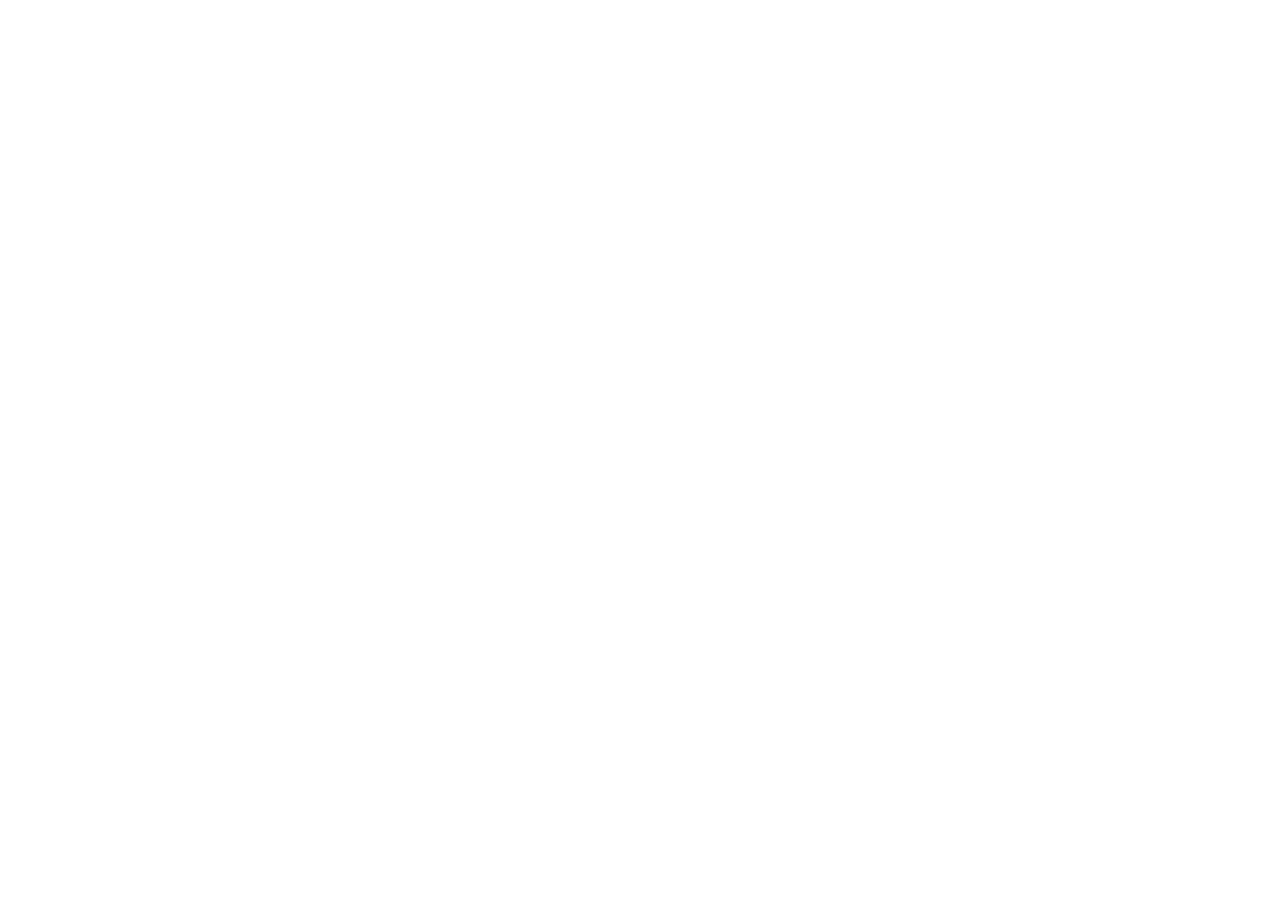
==== index.html @ db478ccd "Criei a página principal" ====
<!DOCTYPE html>
<html lang="pt-br">
<head>
    <meta charset="UTF-8">
    <meta name="viewport" content="width=device-width, initial-scale=1.0">
    <link rel="shortcut icon" href="favicon.ico" type="image/x-icon">
    <title>Projeto de Redes Sociais</title>
</head>
<body>
    
</body>
</html>
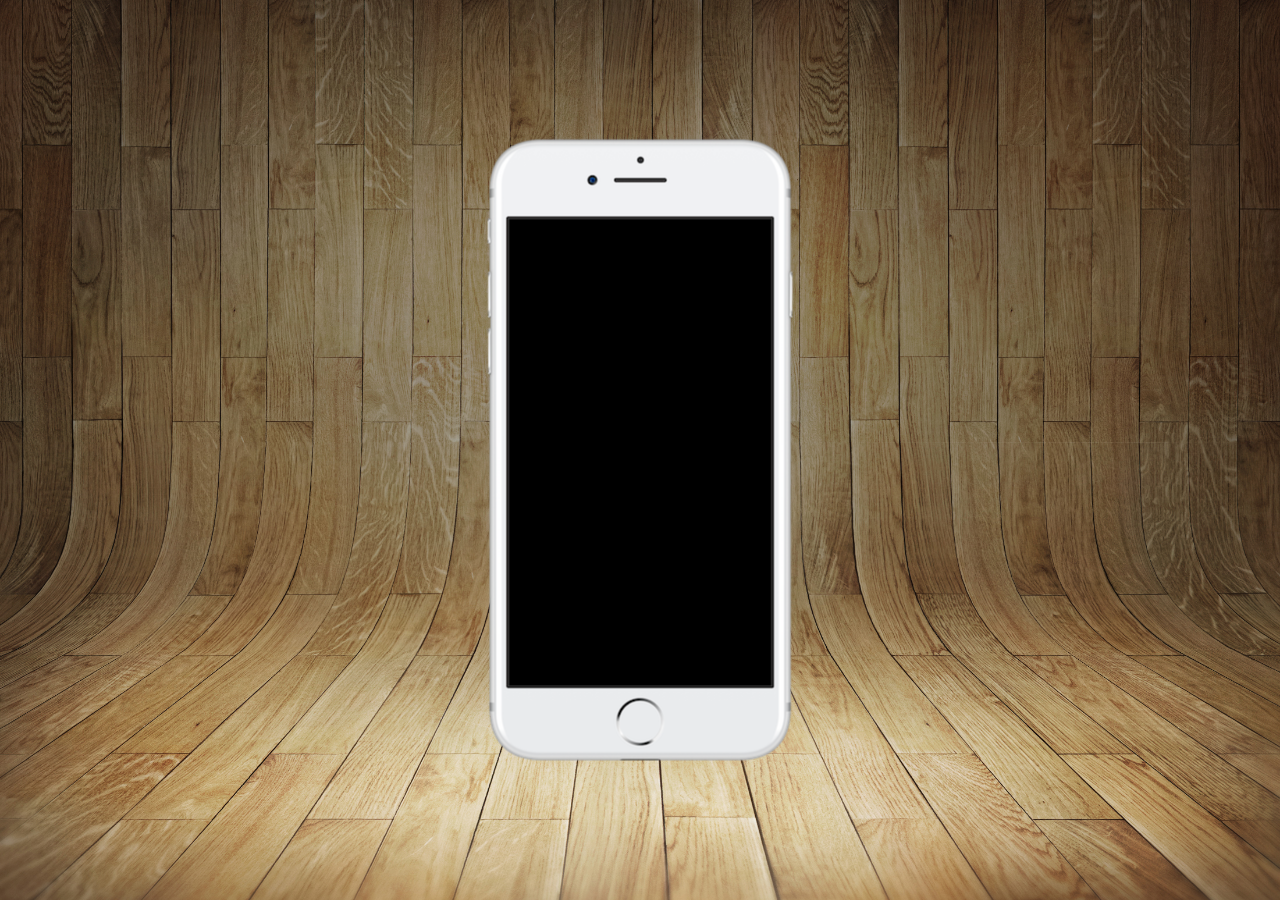
==== commit 3acbb20f: "Desenvolvimento" ====
--- a/index.html
+++ b/index.html
@@ -5,8 +5,18 @@
     <meta name="viewport" content="width=device-width, initial-scale=1.0">
     <link rel="shortcut icon" href="favicon.ico" type="image/x-icon">
     <title>Projeto de Redes Sociais</title>
+    <link rel="stylesheet" href="estilos/style.css">
 </head>
 <body>
+    <main>
+        <section id="telefone">
+
+        </section>
+
+        <section id="redes-sociais">
+
+        </section>
+    </main>
     
 </body>
 </html>--- a/estilos/style.css
+++ b/estilos/style.css
@@ -0,0 +1,36 @@
+@charset "UTF-8";
+
+* {
+    margin: 0px; /*Configuração geral*/
+    padding: 0px;
+    font-family: Arial, Helvetica, sans-serif;
+}
+
+html, body {
+    height: 100vh;
+    width: 100vw;
+    background-color: black;    
+}
+
+body {
+    background: url("../imagens/fundo-madeira.jpg") no-repeat top center; /*Imagem de fundo, onde está configurado para não repetir e que o ponto de foco de imagem seja do topo ao centro*/
+    background-size: cover;
+    background-attachment: fixed; /*Evita rolagem na imagem de fundo*/
+}
+
+main {
+    position: relative; /*Para que possa ser manipulado a section telefone para o centro, o main deve ser relativo e o section absoluto*/
+    height: 100vh;  
+}
+
+section#telefone {
+    position: absolute; /*Configurações do frame iphone*/
+    top: 50%;
+    left: 50%;
+    transform: translate(-50%, -50%);
+
+    height: 627px;
+    width: 311px;
+    background: url(../imagens/frame-iphone.png) no-repeat;
+
+}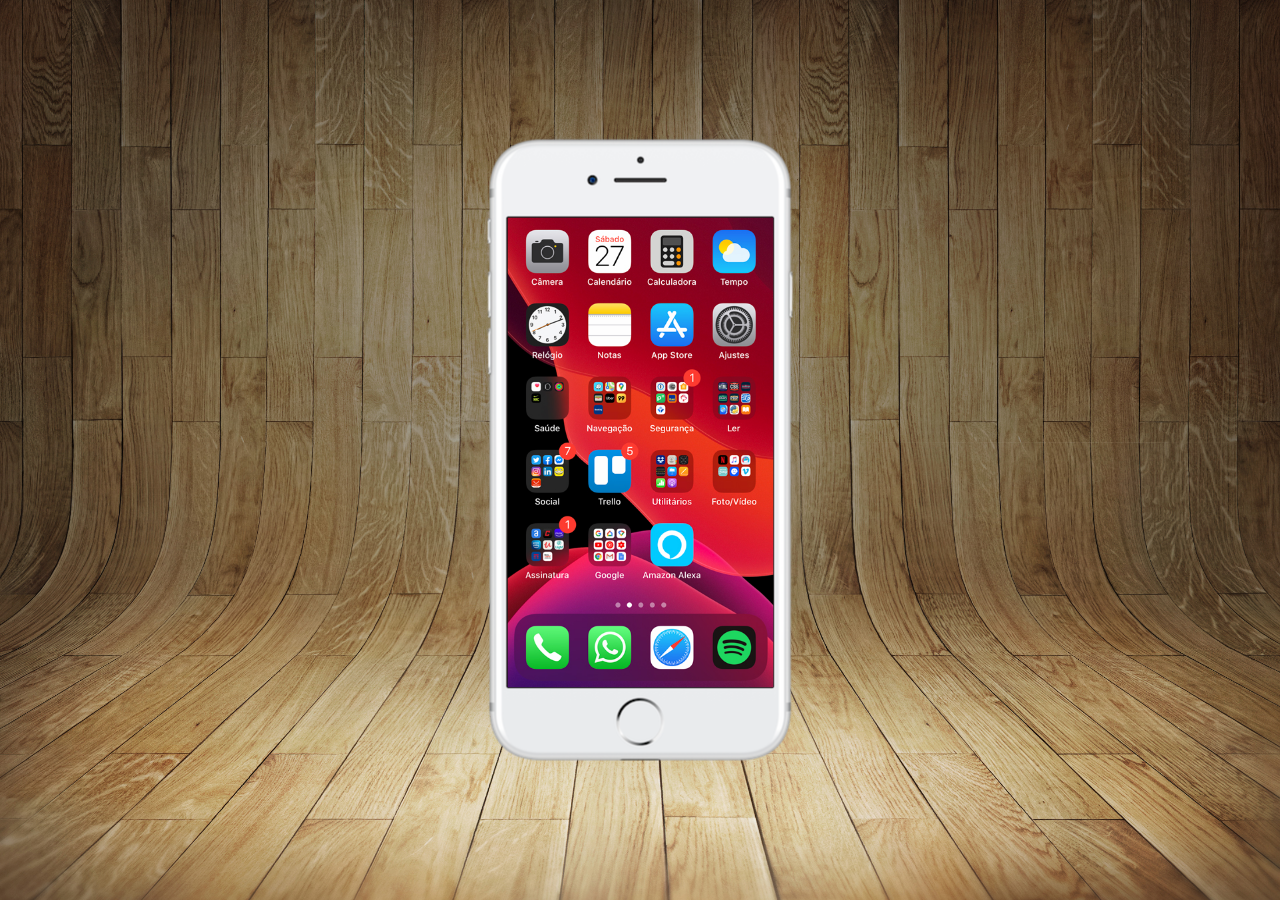
==== commit f9201204: "Criei a tela home." ====
--- a/index.html
+++ b/index.html
@@ -10,7 +10,7 @@
 <body>
     <main>
         <section id="telefone">
-
+            <iframe src="home.html" name="tela" id="tela" frameborder="0"></iframe>
         </section>
 
         <section id="redes-sociais">
--- a/estilos/style.css
+++ b/estilos/style.css
@@ -33,4 +33,12 @@
     width: 311px;
     background: url(../imagens/frame-iphone.png) no-repeat;
 
+}
+
+iframe#tela { /*Configuração de ajuste do iframe home, faz com que o conteúdo da página home fique enquadrado dentro de section telefone*/
+    position: relative;
+    top: 81px;
+    left: 23px;
+    width: 266px;
+    height: 470px;
 }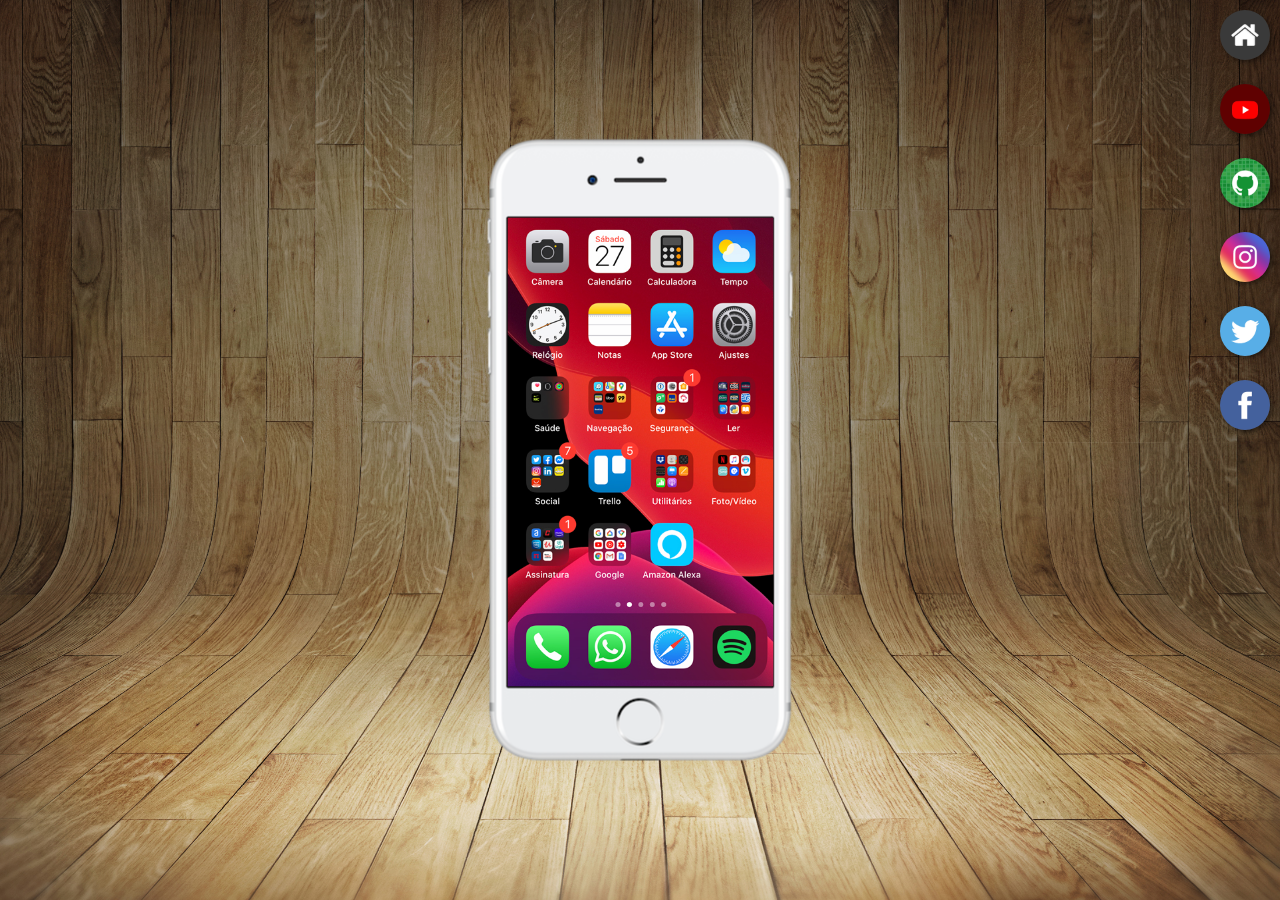
==== commit 08e8e4b1: "Aplicando links laterais" ====
--- a/index.html
+++ b/index.html
@@ -10,11 +10,16 @@
 <body>
     <main>
         <section id="telefone">
-            <iframe src="home.html" name="tela" id="tela" frameborder="0"></iframe>
+            <iframe src="home.html" name="tela" id="tela" frameborder="0"></iframe>           
         </section>
 
         <section id="redes-sociais">
-
+            <a href="#" target="tela"><img src="imagens/logo-home.jpg" alt="Home"></a><br>
+            <a href="#" target="tela"><img src="imagens/logo-youtube.jpg" alt="Youtube"></a><br>
+            <a href="#" target="tela"><img src="imagens/logo-github.jpg" alt="Github"></a><br>
+            <a href="#" target="tela"><img src="imagens/logo-instagram.jpg" alt="instagram"></a><br>
+            <a href="#" target="tela"><img src="imagens/logo-twitter.jpg" alt="Twitter"></a><br>
+            <a href="#" target="tela"><img src="imagens/logo-facebook.jpg" alt=""Facebook></a><br>
         </section>
     </main>
     
--- a/estilos/style.css
+++ b/estilos/style.css
@@ -40,5 +40,26 @@
     top: 81px;
     left: 23px;
     width: 266px;
-    height: 470px;
+    height: 469px;
+}
+
+section#redes-sociais {
+    text-align: right; /*Faz com que as imagens das redes sociais fiquem do lado direiro da tela*/
+}
+
+section#redes-sociais img { /*Configurações dos links das redes sociais da section redes-sociais*/
+    width: 50px;
+    height: 50px;
+    margin: 10px;/*Cria uma margem que distancia uma imagem da outra*/
+    border-radius: 50%;
+    box-shadow: 2px 2px 5px rgba(0, 0, 0, 0.481);
+    box-sizing: border-box;
+}
+
+section#redes-sociais img:hover {
+    border: 2px solid rgba(255, 255, 255, 0.642);
+    transform: translate(-5px, -5px);/*Faz com que ao passar o mouse por cima, a imagem vá um pouco para frente, se o número de dentro do parenteses for positivo, a imagem irá para traz ao passar o mouse*/
+    box-shadow: 5px 5px 10px rgba(0, 0, 0, 0.642);
+    transition: transform 0.5s, border 0.8s; /*Configura o tempo que as configurações acima serão ativadas ao passar o mouse.*/
+
 }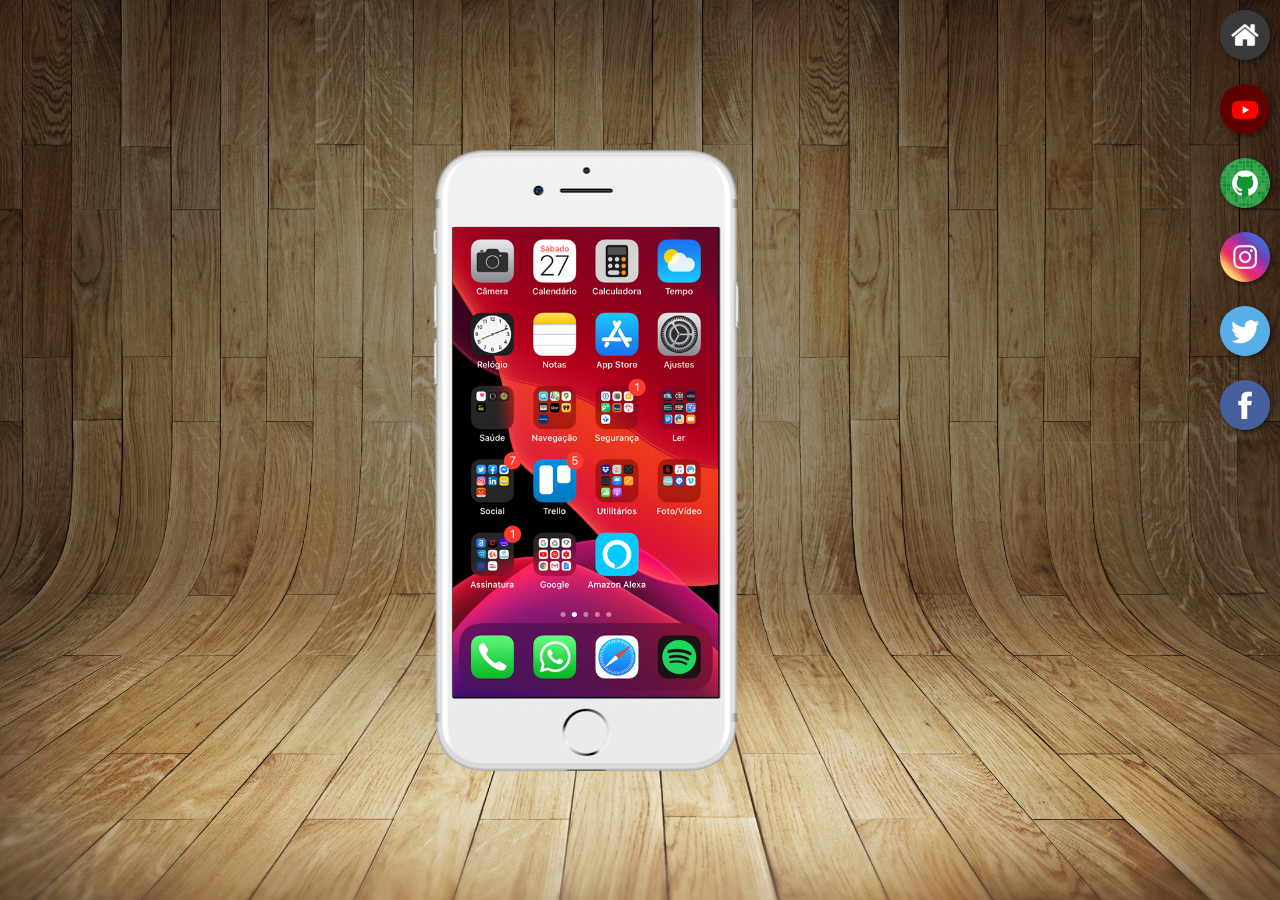
==== commit e9b1e10e: "Projeto social." ====
--- a/index.html
+++ b/index.html
@@ -14,12 +14,12 @@
         </section>
 
         <section id="redes-sociais">
-            <a href="#" target="tela"><img src="imagens/logo-home.jpg" alt="Home"></a><br>
-            <a href="#" target="tela"><img src="imagens/logo-youtube.jpg" alt="Youtube"></a><br>
-            <a href="#" target="tela"><img src="imagens/logo-github.jpg" alt="Github"></a><br>
-            <a href="#" target="tela"><img src="imagens/logo-instagram.jpg" alt="instagram"></a><br>
-            <a href="#" target="tela"><img src="imagens/logo-twitter.jpg" alt="Twitter"></a><br>
-            <a href="#" target="tela"><img src="imagens/logo-facebook.jpg" alt=""Facebook></a><br>
+            <a href="home.html" target="tela"><img src="imagens/logo-home.jpg" alt="Home"></a><br>
+            <a href="youtube.html" target="tela"><img src="imagens/logo-youtube.jpg" alt="Youtube"></a><br>
+            <a href="github.html" target="tela"><img src="imagens/logo-github.jpg" alt="Github"></a><br>
+            <a href="instagram.html" target="tela"><img src="imagens/logo-instagram.jpg" alt="instagram"></a><br>
+            <a href="twitter.html" target="tela"><img src="imagens/logo-twitter.jpg" alt="Twitter"></a><br>
+            <a href="facebook.html" target="tela"><img src="imagens/logo-facebook.jpg" alt=""Facebook></a><br>
         </section>
     </main>
     
--- a/estilos/style.css
+++ b/estilos/style.css
@@ -26,21 +26,22 @@
 section#telefone {
     position: absolute; /*Configurações do frame iphone*/
     top: 50%;
-    left: 50%;
+    left: 45%;
     transform: translate(-50%, -50%);
 
-    height: 627px;
+    height: 626px;
     width: 311px;
+    margin: 10px;
     background: url(../imagens/frame-iphone.png) no-repeat;
 
 }
 
 iframe#tela { /*Configuração de ajuste do iframe home, faz com que o conteúdo da página home fique enquadrado dentro de section telefone*/
     position: relative;
-    top: 81px;
-    left: 23px;
+    top: 80px;
+    left: 22px;
     width: 266px;
-    height: 469px;
+    height: 470px;
 }
 
 section#redes-sociais {
@@ -60,6 +61,6 @@
     border: 2px solid rgba(255, 255, 255, 0.642);
     transform: translate(-5px, -5px);/*Faz com que ao passar o mouse por cima, a imagem vá um pouco para frente, se o número de dentro do parenteses for positivo, a imagem irá para traz ao passar o mouse*/
     box-shadow: 5px 5px 10px rgba(0, 0, 0, 0.642);
-    transition: transform 0.5s, border 0.8s; /*Configura o tempo que as configurações acima serão ativadas ao passar o mouse.*/
+    transition: transform 0.5s, border 0.7s; /*Configura o tempo que as configurações acima serão ativadas ao passar o mouse.*/
 
 }